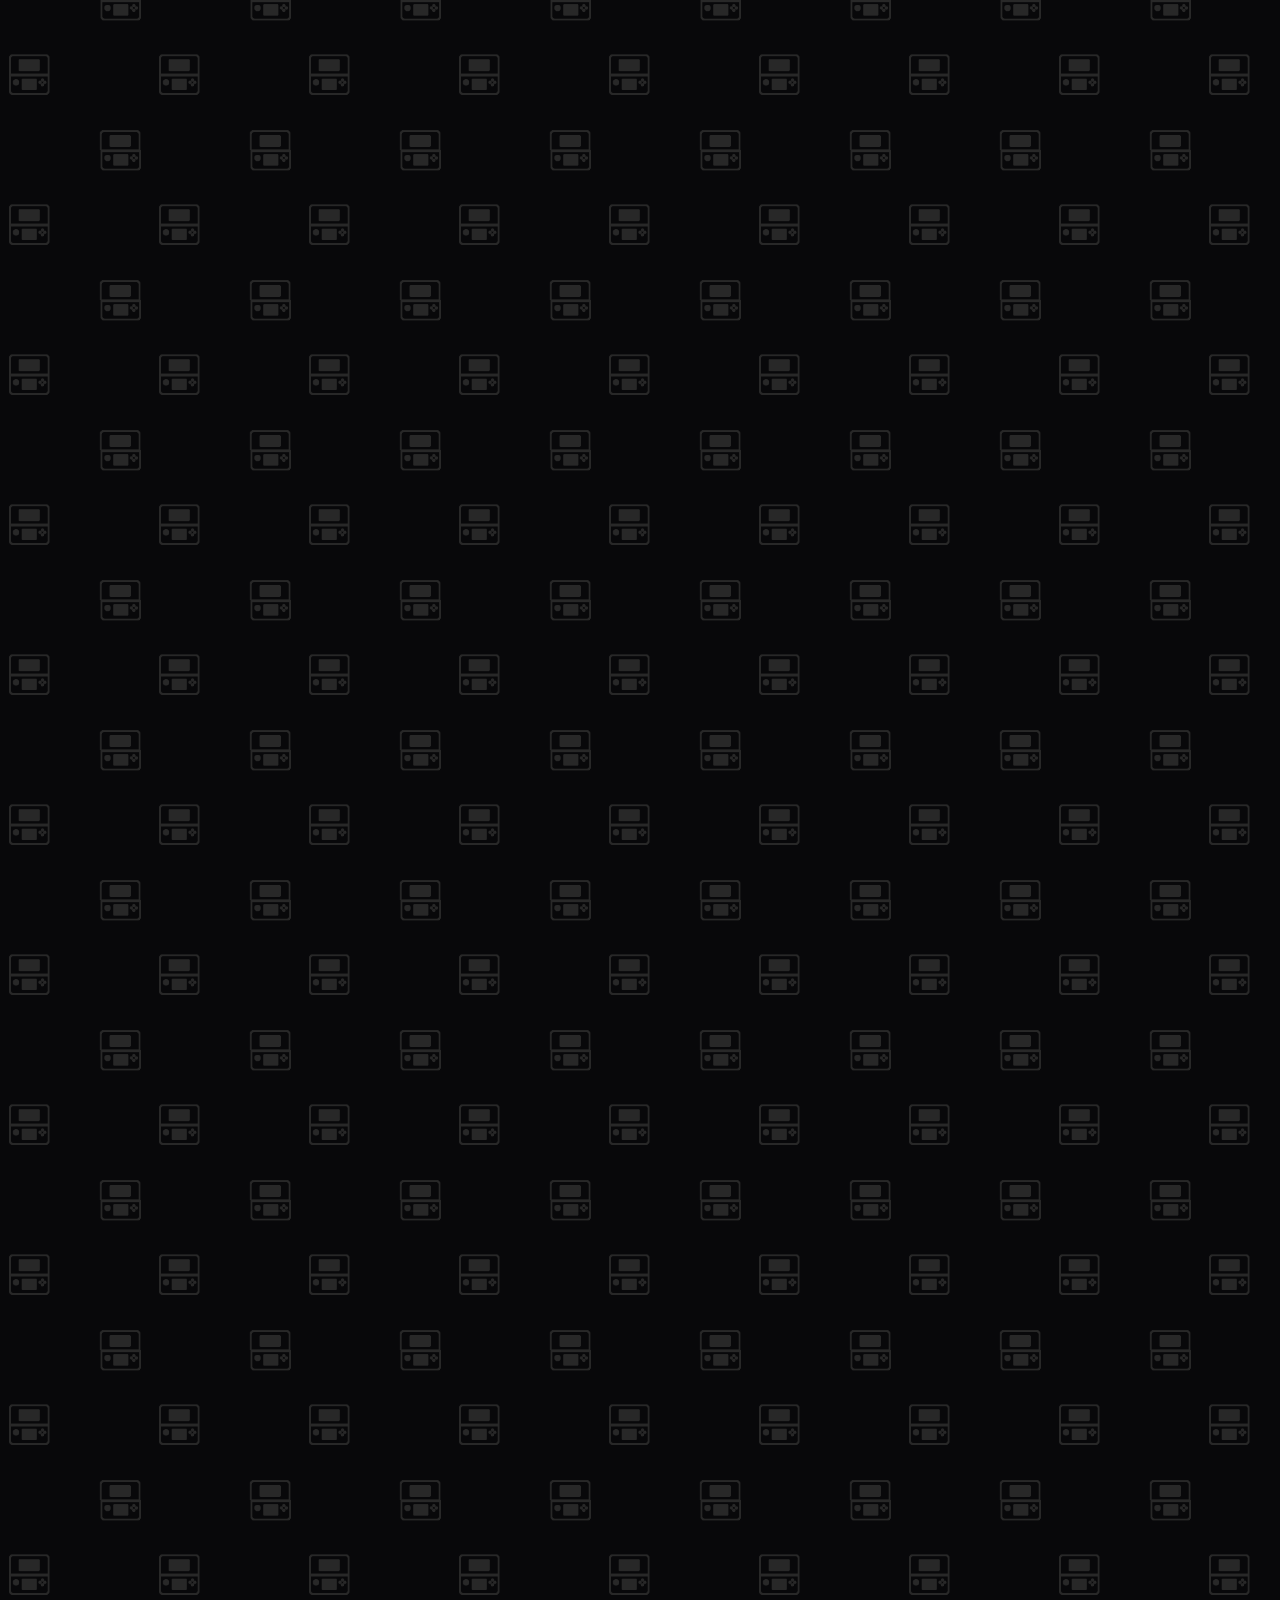
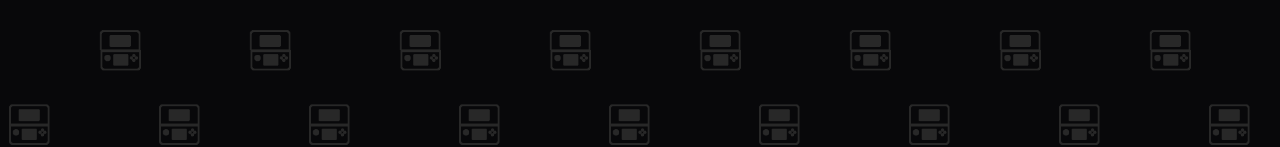
==== web/3ds/progress/index.html @ 40e04580 "add 3ds progress" ====
<!DOCTYPE html>
<html lang="en">
<head>
    <meta charset="utf-8">
    <meta name="viewport" content="width=device-width, initial-scale=1">
    <meta name="referrer" content="strict-origin-when-cross-origin">
    <meta name="theme-color" content="#a30000">
    <meta name="description" content="What works so far on 3DS.">
    <meta property="og:type" content="website">
    <meta property="og:title" content="3DS progress - revTendo">
    <meta property="og:description" content="What works so far on 3DS.">
    <meta property="og:image" content="/global/image/logo.png">
    <title>3DS progress - revTendo</title>

    <link rel="icon" href="/global/tabicon.png" type="image/png">
    <link rel="preload" href="/global/font/FOT-RodinNTLG Pro DB.otf" as="font" type="font/otf" crossorigin>
    <link rel="stylesheet" href="/global/css/base.css">
    <link rel="stylesheet" href="/global/css/3ds.css">
    <script src="/global/functions/sfx.js" defer></script>
    <script src="/global/functions/progress.js" defer></script>

    <!-- dynamically built page elements -->
    <script src="/global/functions/navbar.js" defer></script>
    <script src="/global/functions/footer.js" defer></script>
</head>
<body>
    <nav class="top-header" aria-label="Main" id="navbar">
        <!-- dynamically filled -->

    </nav>

    <main>
        <h1 class="first-header">3DS progress</h1>

        <section class="info-card">
            <div class="card-header">- Progress -</div>
            <div class="card-body">
                <div class="progress-readout">
                    <span class="label">Overall</span>
                    <span class="value" data-progress-value>0%</span>
                </div>
                <div class="progressbar" role="progressbar" aria-label="3DS progress" aria-valuemin="0" aria-valuemax="100" aria-valuenow="0">
                    <span></span>
                </div>

                <div class="progress-group">
                    <h3>Services</h3>
                    <ul class="progress-list">
                        <li data-done="true">eShop</li>
                        <li data-done="true">Badge Arcade</li>
                        <li data-done="false">Theme Shop</li>
                    </ul>
                </div>
                <div class="progress-group">
                    <h3>Back end</h3>
                    <ul class="progress-list">
                        <li data-done="true">Proxy server</li>
                        <li data-done="true">Credential generator</li>
                    </ul>
                </div>
                <div class="progress-group">
                    <h3>Release</h3>
                    <ul class="progress-list">
                        <li data-done="false">3DS patch (no proxy needed)</li>
                        <li data-done="false">Public setup guide</li>
                    </ul>
                </div>
            </div>
        </section>

        <div class="button-row">
            <a class="pill-button bacDS" href="/3ds/">Back to 3DS</a>
            <a class="pill-button" href="#">To top</a>
            <a class="pill-button" href="/">Home Page</a>
        </div>
    </main>

    <footer class="site-footer">
        
    </footer>
</body>
</html>
---- global/css/base.css ----
@font-face {
    font-family: "Rodin";
    src: url("/global/font/FOT-RodinNTLG Pro DB.otf") format("opentype");
    font-display: swap;
}

@font-face {
    font-family: "Digital Sans";
    src: url("/global/font/Digital Sans EF Medium.ttf") format("truetype");
    font-display: swap;
}

@font-face {
    font-family: "Bank Gothic";
    src: url("/global/font/bank gothic medium bt.ttf") format("truetype");
    font-display: swap;
}

@font-face {
    font-family: "Marvelouz";
    src: url("/global/font/MarvelouzTube Font 3.ttf") format("truetype");
    font-display: swap;
}

:root {
    --tile: url("/global/image/bg.png");
    --tile-size: 150px;
    --tile-to-x: 150px;
    --tile-to-y: -150px;

    --page: #ffffff;
    --surface: #f7f7f7;
    --surface-lip: #ffffff;
    --line: #e2e2e2;

    --ink: #565656;
    --ink-dim: #8a8a8a;
    --ink-strong: #2f2f2f;
    --ink-glow: #ffffff;

    --accent: #1d8fe0;
    --accent-deep: #005ec4;

    --nav-a: #35bdff;
    --nav-b: #0060f5;
    --nav-ink: #ffffff;

    --shadow-soft: 0 6px 24px rgba(0, 0, 0, 0.10);
    --shadow-lift: 0 12px 34px rgba(0, 0, 0, 0.16);
    --inset: inset 0 4px 10px rgba(0, 0, 0, 0.18);
    --track-a: #e4e4e4;
    --track-b: #f4f4f4;

    --nav-h: 56px;
    --radius: 16px;
    --pad: clamp(1rem, 3vw, 2.5rem);

    --display: "Rodin", "Segoe UI", system-ui, sans-serif;
    --body: "Rodin", "Segoe UI", system-ui, sans-serif;
}

*,
*::before,
*::after {
    box-sizing: border-box;
}

html {
    scroll-behavior: smooth;
}

body {
    transition: opacity 0.6s ease-in-out;
    opacity: 0; /* uses js to fade in on load */

    margin: 0;
    min-height: 100vh;
    display: flex;
    flex-direction: column;
    align-items: center;
    padding: calc(var(--nav-h) + 2rem) var(--pad) 0;

    background-color: var(--page);
    background-image: var(--tile);
    background-size: var(--tile-size);
    animation: tile-drift 10s linear infinite;

    font-family: var(--body);
    font-size: clamp(1rem, 0.9rem + 0.3vw, 1.125rem);
    line-height: 1.7;
    color: var(--ink);
    text-shadow: 0 1px 2px var(--ink-glow);
    -webkit-font-smoothing: antialiased;
}

@keyframes tile-drift {
    from {
        background-position: 0 0;
    }
    to {
        background-position: var(--tile-to-x) var(--tile-to-y);
    }
}

a {
    color: var(--accent);
    text-underline-offset: 3px;
    text-decoration-thickness: 1px;
}

a:hover {
    color: var(--accent-deep);
}

img {
    max-width: 100%;
}

:focus-visible {
    outline: 3px solid var(--accent);
    outline-offset: 3px;
    border-radius: 6px;
}

.top-header {
    position: fixed;
    top: 12px;
    left: 50%;
    transform: translateX(-50%);
    z-index: 100;

    display: flex;
    align-items: stretch;
    gap: 2px;
    height: var(--nav-h);
    padding-block: 5px;
    width: min(85rem, calc(100vw - 2rem));
    padding: 0 6px;

    border-radius: 999px;
    border: 1px solid rgba(255, 255, 255, 0.45);
    background: linear-gradient(180deg, var(--nav-a), var(--nav-b));
    box-shadow: var(--shadow-soft), inset 0 1px 0 rgba(255, 255, 255, 0.6);
    overflow: hidden;
}

.top-header::after {
    content: "";
    position: absolute;
    inset: 1px 1px 50% 1px;
    border-radius: 999px 999px 40% 40%;
    background: linear-gradient(180deg, rgba(255, 255, 255, 0.42), rgba(255, 255, 255, 0));
    pointer-events: none;
}

.top-header a {
    position: relative;
    z-index: 1;
    flex: 1;
    display: grid;
    place-items: center;
    padding: 0 0.5rem;
    border-radius: 999px;

    font-family: var(--display);
    font-size: clamp(0.85rem, 0.75rem + 0.35vw, 1.05rem);
    color: var(--nav-ink);
    text-decoration: none;
    text-shadow: 0 1px 2px rgba(0, 0, 0, 0.25);
    white-space: nowrap;
    cursor: pointer;
    transition: background 0.18s ease, filter 0.18s ease;
}

.top-header a:hover {
    background: rgba(255, 255, 255, 0.18);
    color: var(--nav-ink);
}

.top-header a.active {
    background: rgba(255, 255, 255, 0.26);
    box-shadow: inset 0 -3px 0 rgba(255, 255, 255, 0.75);
}

.top-header a[aria-current="page"] {
    background: rgba(255, 255, 255, 0.26);
    box-shadow: inset 0 -3px 0 rgba(255, 255, 255, 0.75);
}

.top-header .nav-home {
    flex: 0 0 clamp(96px, 12%, 140px);
}

.top-header .nav-home img {
    width: 100%;
    height: auto;
    max-height: calc(var(--nav-h) - 22px);
    object-fit: contain;
    filter: drop-shadow(0 1px 2px rgba(0, 0, 0, 0.3));
}

main {
    width: 100%;
    max-width: 76rem;
    display: flex;
    flex-direction: column;
    align-items: center;
    gap: clamp(2rem, 5vw, 4rem);
    padding-bottom: 5rem;
}

.first-header {
    margin: clamp(1.5rem, 4vw, 3.5rem) 0 0;
    display: flex;
    align-items: center;
    justify-content: center;
    gap: 0.5rem;

    font-family: var(--display);
    font-size: clamp(1.6rem, 1rem + 2.4vw, 3rem);
    font-weight: 400;
    line-height: 1.2;
    text-align: center;
    color: var(--ink-strong);
}

.first-header b {
    font-weight: 700;
}

.section-title {
    margin: 0 0 1.25rem;
    font-family: var(--display);
    font-size: clamp(1.2rem, 1rem + 0.8vw, 1.6rem);
    font-weight: 400;
    text-align: center;
    color: var(--accent);
}

.console-grid {
    display: flex;
    flex-wrap: wrap;
    justify-content: center;
    gap: clamp(1rem, 3vw, 2.5rem);
    width: 100%;
}

.select-console {
    position: relative;
    display: block;
    flex: 1 1 18rem;
    max-width: 26rem;
    border-radius: 20px;
    overflow: hidden;
    box-shadow: var(--shadow-soft);
    transition: transform 0.18s ease, box-shadow 0.18s ease;
}

.select-console img {
    display: block;
    width: 100%;
    height: auto;
}

.select-console::after {
    content: "";
    position: absolute;
    inset: 0 0 55% 0;
    background: linear-gradient(180deg, rgba(255, 255, 255, 0.35), rgba(255, 255, 255, 0));
    opacity: 0;
    transition: opacity 0.18s ease;
}

.select-console:hover,
.select-console:focus-visible {
    transform: translateY(-6px);
    box-shadow: var(--shadow-lift);
}

.select-console:hover::after {
    opacity: 1;
}

.select-console:active {
    transform: translateY(-2px);
}

.info-card {
    width: 100%;
    max-width: 56rem;
    background: var(--surface);
    border: 1px solid var(--line);
    border-radius: var(--radius);
    box-shadow: var(--shadow-soft);
    overflow: hidden;
}

.card-header {
    padding: 0.9rem 1.25rem;
    background: linear-gradient(180deg, var(--surface-lip), var(--surface));
    border-bottom: 1px solid var(--line);
    text-align: center;
    font-family: var(--display);
    font-size: 1.15rem;
    color: var(--accent);
}

.card-body {
    padding: clamp(1.25rem, 3vw, 2rem);
}

.card-body > :first-child {
    margin-top: 0;
}

.card-body > :last-child {
    margin-bottom: 0;
}

.info-list {
    margin: 0;
    padding-left: 1.25rem;
}

.info-list li {
    margin-bottom: 0.6rem;
}

.step-list {
    margin: 0;
    padding-left: 1.5rem;
    counter-reset: step;
}

.step-list li {
    margin-bottom: 0.9rem;
}

.kv {
    display: inline-block;
    padding: 0.1rem 0.5rem;
    border-radius: 6px;
    border: 1px solid var(--line);
    background: var(--surface-lip);
    font-family: ui-monospace, "SF Mono", Menlo, monospace;
    font-size: 0.9em;
    text-shadow: none;
    color: var(--ink-strong);
}

.notice {
    margin-top: 1.5rem;
    padding: 1rem 1.25rem;
    border-left: 4px solid var(--accent);
    border-radius: 8px;
    background: var(--surface-lip);
    color: var(--ink-dim);
    font-size: 0.95rem;
}

.button-row {
    display: flex;
    flex-wrap: wrap;
    justify-content: center;
    gap: 1rem;
}

.pill-button {
    display: inline-grid;
    place-items: center;
    min-width: 14rem;
    padding: 0.85rem 2rem;

    border: 1px solid var(--line);
    border-radius: 999px;
    background: linear-gradient(180deg, var(--surface-lip), var(--surface));
    box-shadow: var(--shadow-soft), inset 0 1px 0 var(--surface-lip);

    font-family: var(--display);
    font-size: 1.05rem;
    color: var(--accent);
    text-decoration: none;
    cursor: pointer;
    transition: transform 0.15s ease, box-shadow 0.15s ease;
}

.pill-button:hover {
    transform: translateY(-2px);
    box-shadow: var(--shadow-lift), inset 0 1px 0 var(--surface-lip);
    color: var(--accent-deep);
}

.pill-button:active {
    transform: translateY(0) scale(0.98);
}

.pill-button.is-primary {
    background: linear-gradient(180deg, var(--nav-a), var(--nav-b));
    border-color: transparent;
    color: var(--nav-ink);
    text-shadow: 0 1px 2px rgba(0, 0, 0, 0.25);
}

.progress-readout {
    display: flex;
    align-items: baseline;
    justify-content: space-between;
    gap: 1rem;
    margin-bottom: 0.75rem;
    font-family: var(--display);
}

.progress-readout .label {
    color: var(--ink-dim);
}

.progress-readout .value {
    font-size: clamp(1.5rem, 1rem + 2vw, 2.5rem);
    color: var(--accent);
}

.progressbar {
    height: 2.75rem;
    border-radius: 999px;
    background: linear-gradient(180deg, var(--track-a), var(--track-b));
    box-shadow: var(--inset);
    overflow: hidden;
}

.progressbar > span {
    display: block;
    width: 0;
    height: 100%;
    border-radius: 999px;
    background: linear-gradient(180deg, var(--nav-a), var(--nav-b));
    box-shadow: inset 0 -6px 12px rgba(0, 0, 0, 0.18), inset 0 4px 8px rgba(255, 255, 255, 0.45);
    transition: width 0.9s cubic-bezier(0.22, 1, 0.36, 1);
}

.progress-group {
    margin-top: 2rem;
}

.progress-group h3 {
    margin: 0 0 0.75rem;
    font-family: "Marvelouz", var(--display);
    font-size: 1.25rem;
    font-weight: 400;
    letter-spacing: 0.04em;
    color: var(--ink-strong);
}

.progress-list {
    margin: 0;
    padding: 0;
    list-style: none;
    border-top: 1px solid var(--line);
}

.progress-list li {
    display: flex;
    align-items: center;
    gap: 0.75rem;
    padding: 0.6rem 0.25rem;
    border-bottom: 1px solid var(--line);
}

.progress-list img {
    width: 22px;
    height: 22px;
    flex: none;
}

.progress-list li[data-done="false"] {
    color: var(--ink-dim);
}

.shot-grid {
    display: grid;
    grid-template-columns: repeat(auto-fit, minmax(min(100%, 20rem), 1fr));
    gap: 1rem;
    width: 100%;
    max-width: 56rem;
}

.shot-grid img {
    display: block;
    width: 100%;
    height: 100%;
    object-fit: cover;
    border-radius: 12px;
    border: 1px solid var(--line);
    box-shadow: var(--shadow-soft);
}

.staff-grid {
    display: grid;
    align-items: stretch;
    grid-template-columns: repeat(auto-fit, minmax(min(100%, 16rem), 1fr));
    gap: 1rem;
    width: 100%;
    max-width: 68rem;
}

.staff-card {
    padding: 1.25rem 1.5rem;
    background: var(--surface);
    border: 1px solid var(--line);
    border-radius: var(--radius);
    box-shadow: var(--shadow-soft);
}

.staff-card h2 {
    margin: 0 0 0.75rem;
    font-family: var(--display);
    font-size: 1.05rem;
    font-weight: 700;
    letter-spacing: 0.02em;
}

.staff-card ul {
    margin: 0;
    padding: 0;
    list-style: none;
    color: var(--ink);
}

.staff-card li {
    padding: 0.2rem 0;
}

.staff-card .empty {
    color: var(--ink-dim);
    font-style: italic;
}

.staff-card > h2 > .role {
    background-clip: text;
    -webkit-background-clip: text;
    -webkit-text-fill-color: transparent;
    text-shadow: none;
    font-size: 1.3rem;
}

.role-founder { background-image: linear-gradient(90deg, #612424, #ff0000); }
.role-owner { background-image: linear-gradient(90deg, #ff0000, #570000); }
.role-co-owner { background-image: linear-gradient(90deg, #8d8d8d, #5c5c5c); }
.role-head-staff { background-image: linear-gradient(90deg, #00750c, #00c39a); }
.role-admin { background-image: linear-gradient(90deg, #7335e6, #8d4cd8); }
.role-moderator { background-image: linear-gradient(90deg, #369876, #4cc47a); }
.role-trial-mod { background-image: linear-gradient(90deg, #d94949, #f05b5b); }
.role-developer { background-image: linear-gradient(90deg, #206694, #3b8fc7); }
.role-content { background-image: linear-gradient(90deg, #ff7700, #ffa871); }
.role-pr { background-image: linear-gradient(90deg, #0aa5a5, #5fd6d6); }
.role-asset { background-image: linear-gradient(90deg, #ff5dd6, #ff9cbf); }
.role-video { background-image: linear-gradient(90deg, #4f8a4c, #93cf99); }
.role-webdev { background-image: linear-gradient(90deg, #6267ff, #294dff); }

.faq details {
    border-bottom: 1px solid var(--line);
}

.faq details:last-of-type {
    border-bottom: none;
}

.faq summary {
    padding: 1rem 0;
    font-family: var(--display);
    color: var(--ink-strong);
    cursor: pointer;
    list-style: none;
    display: flex;
    justify-content: space-between;
    gap: 1rem;
}

.faq summary::-webkit-details-marker {
    display: none;
}

.faq summary::after {
    content: "+";
    color: var(--accent);
    font-size: 1.3rem;
    line-height: 1;
}

.faq details[open] summary::after {
    content: "\2013";
}

.faq details > p {
    margin: 0 0 1rem;
    color: var(--ink-dim);
}

.error-art {
    width: min(100%, 34rem);
    height: auto;
    border-radius: var(--radius);
    box-shadow: var(--shadow-soft);
}

.site-footer {
    width: 100%;
    max-width: 76rem;
    margin-top: auto;
    padding: 2rem 0 3rem;
    border-top: 1px solid var(--line);

    display: flex;
    flex-wrap: wrap;
    justify-content: space-between;
    gap: 2rem;
    font-size: 0.95rem;
    color: var(--ink-dim);
}

.site-footer h2 {
    margin: 0 0 0.6rem;
    font-family: var(--display);
    font-size: 0.8rem;
    font-weight: 700;
    letter-spacing: 0.14em;
    text-transform: uppercase;
    color: var(--ink);
}

.site-footer ul {
    margin: 0;
    padding: 0;
    list-style: none;
}

.site-footer li {
    padding: 0.15rem 0;
}

.site-footer a {
    display: inline-flex;
    align-items: center;
    gap: 0.5rem;
    text-decoration: none;
}

.site-footer a:hover {
    text-decoration: underline;
}

.site-footer img {
    width: 18px;
    height: 18px;
    object-fit: contain;
}

.footer-mark {
    align-self: flex-end;
    font-family: "Marvelouz", var(--display);
    letter-spacing: 0.05em;
}

@media (max-width: 720px) {
    :root {
        --nav-h: 50px;
    }

    .top-header {
        justify-content: flex-start;
        overflow-x: auto;
        overflow-y: hidden;
        scrollbar-width: none;
    }

    .top-header::-webkit-scrollbar {
        display: none;
    }

    .top-header a {
        flex: 0 0 auto;
        padding: 0 0.9rem;
    }

    .top-header .nav-home {
        flex: 0 0 96px;
    }

    .site-footer {
        flex-direction: column;
        gap: 1.5rem;
    }

    .footer-mark {
        align-self: flex-start;
    }
}

@media (prefers-reduced-motion: reduce) {
    html {
        scroll-behavior: auto;
    }

    body {
        animation: none;
    }

    *,
    *::before,
    *::after {
        transition-duration: 0.01ms !important;
        animation-duration: 0.01ms !important;
    }
}
---- global/css/3ds.css ----
:root {
    --tile: url("/global/image/3ds/bg.png");
    --tile-to-x: 0px;
    --tile-to-y: -150px;

    --page: #08080a;
    --surface: #16161a;
    --surface-lip: #202026;
    --line: #2e2e35;

    --ink: #d5d5da;
    --ink-dim: #9a9aa2;
    --ink-strong: #ffffff;
    --ink-glow: rgba(0, 0, 0, 0.85);

    --accent: #ff5555;
    --accent-deep: #ff8a8a;

    --nav-a: #ff2d2d;
    --nav-b: #a30000;

    --track-a: #101014;
    --track-b: #1c1c22;

    --shadow-soft: 0 6px 24px rgba(0, 0, 0, 0.55);
    --shadow-lift: 0 12px 34px rgba(0, 0, 0, 0.7);
    --inset: inset 0 4px 10px rgba(0, 0, 0, 0.7);
}

.first-header {
    font-family: "Bank Gothic", var(--display);
    letter-spacing: 0.06em;
    text-transform: uppercase;
}

.first-header img {
    width: clamp(5rem, 3rem + 6vw, 8rem);
    height: auto;
    position: relative;
    top: 0.1em;
}

.kv {
    background: #000;
    color: var(--ink-strong);
}
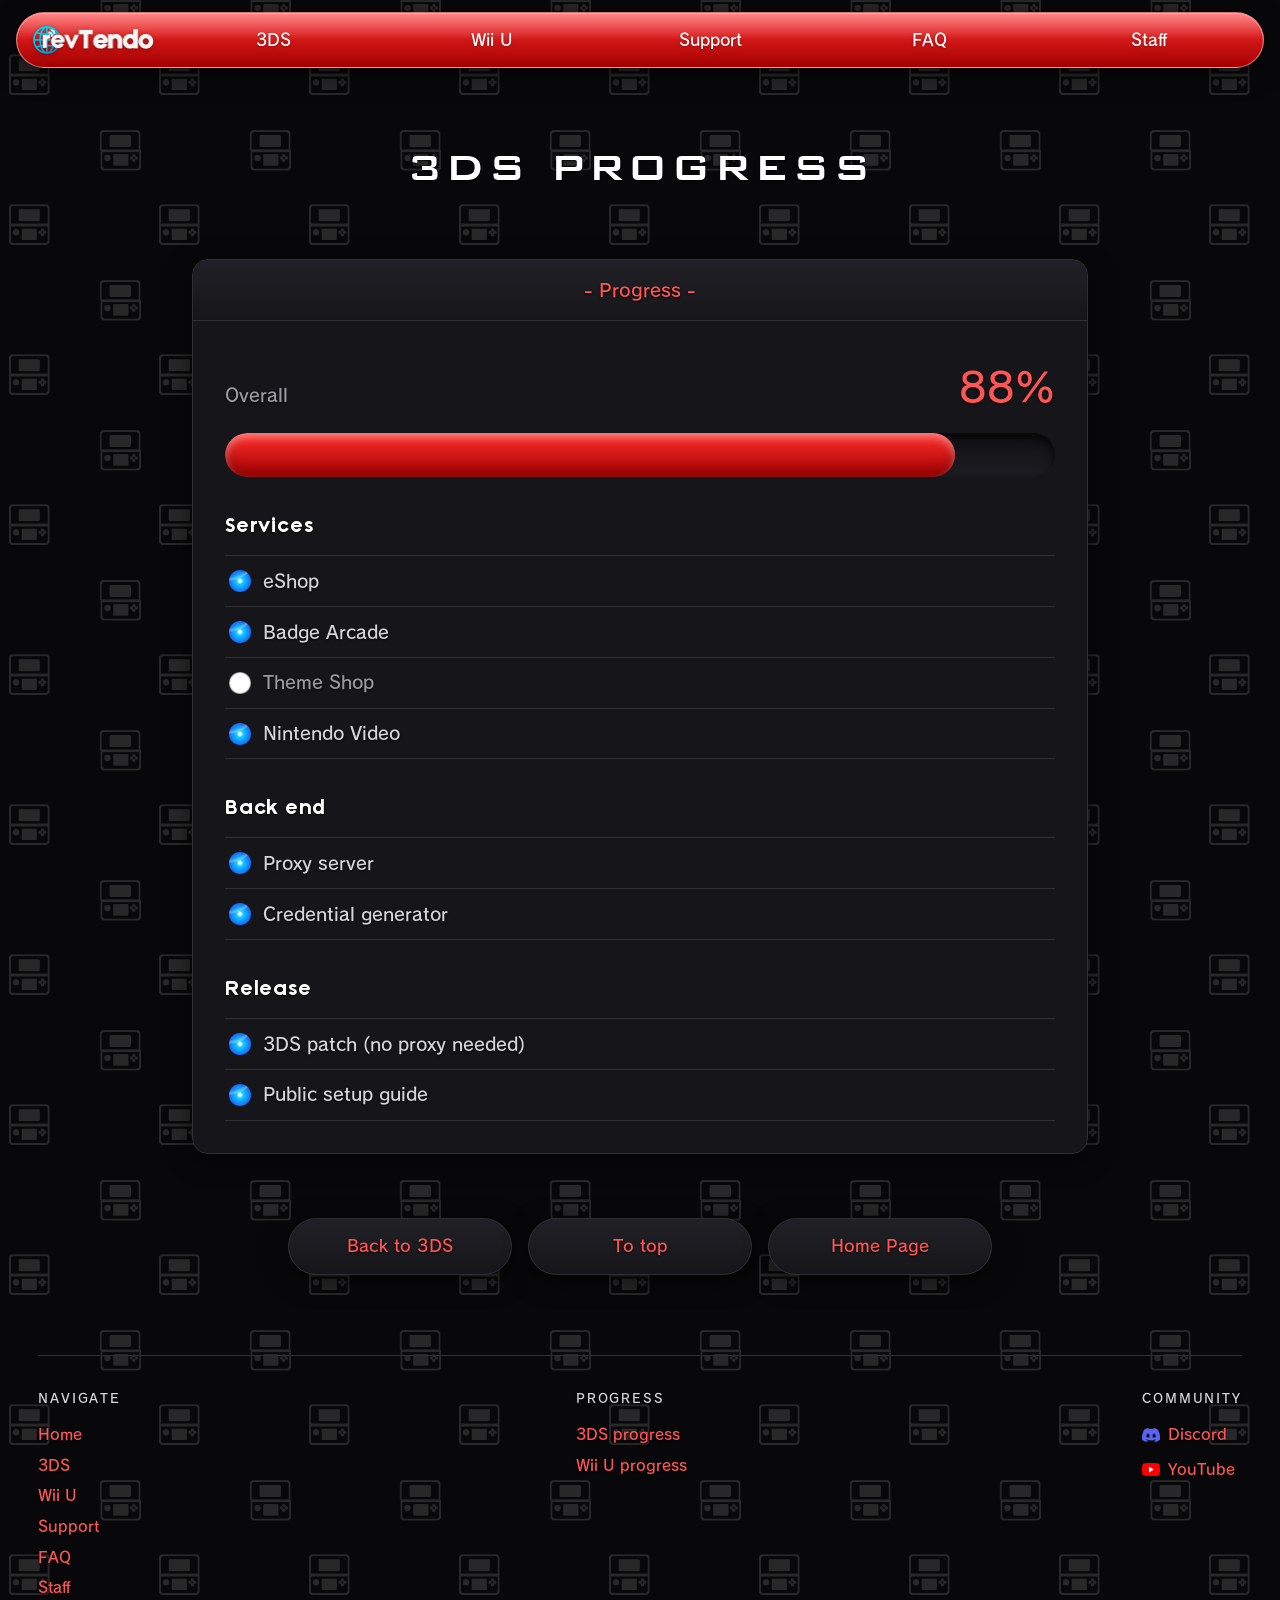
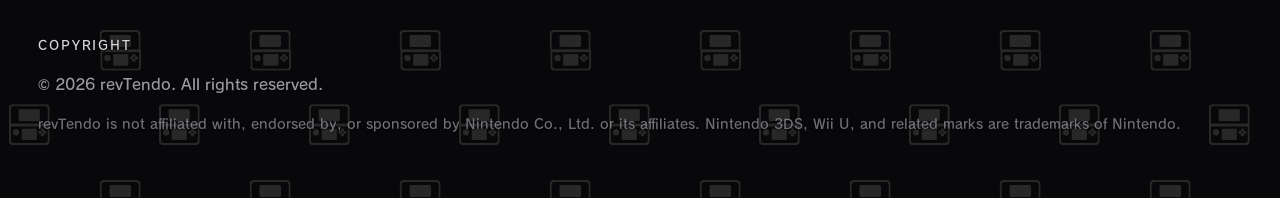
==== commit 9628bac3: "fix 3ds progress page" ====
--- a/web/3ds/progress/index.html
+++ b/web/3ds/progress/index.html
@@ -49,6 +49,7 @@
                         <li data-done="true">eShop</li>
                         <li data-done="true">Badge Arcade</li>
                         <li data-done="false">Theme Shop</li>
+                        <li data-done="true">Nintendo Video</li>
                     </ul>
                 </div>
                 <div class="progress-group">
@@ -61,8 +62,8 @@
                 <div class="progress-group">
                     <h3>Release</h3>
                     <ul class="progress-list">
-                        <li data-done="false">3DS patch (no proxy needed)</li>
-                        <li data-done="false">Public setup guide</li>
+                        <li data-done="true">3DS patch (no proxy needed)</li>
+                        <li data-done="true">Public setup guide</li>
                     </ul>
                 </div>
             </div>
--- a/global/css/base.css
+++ b/global/css/base.css
@@ -226,6 +226,21 @@
 
 .first-header b {
     font-weight: 700;
+}
+
+.first-paragraph {
+    margin: clamp(1.5rem, 4vw, 3.5rem) 0 0;
+    display: flex;
+    align-items: center;
+    justify-content: center;
+    gap: 0.5rem;
+
+    font-family: var(--display);
+    font-size: clamp(1.6rem, 1rem + 2.4vw, 2rem);
+    font-weight: 400;
+    line-height: 1.2;
+    text-align: center;
+    color: var(--ink-strong);
 }
 
 .section-title {
